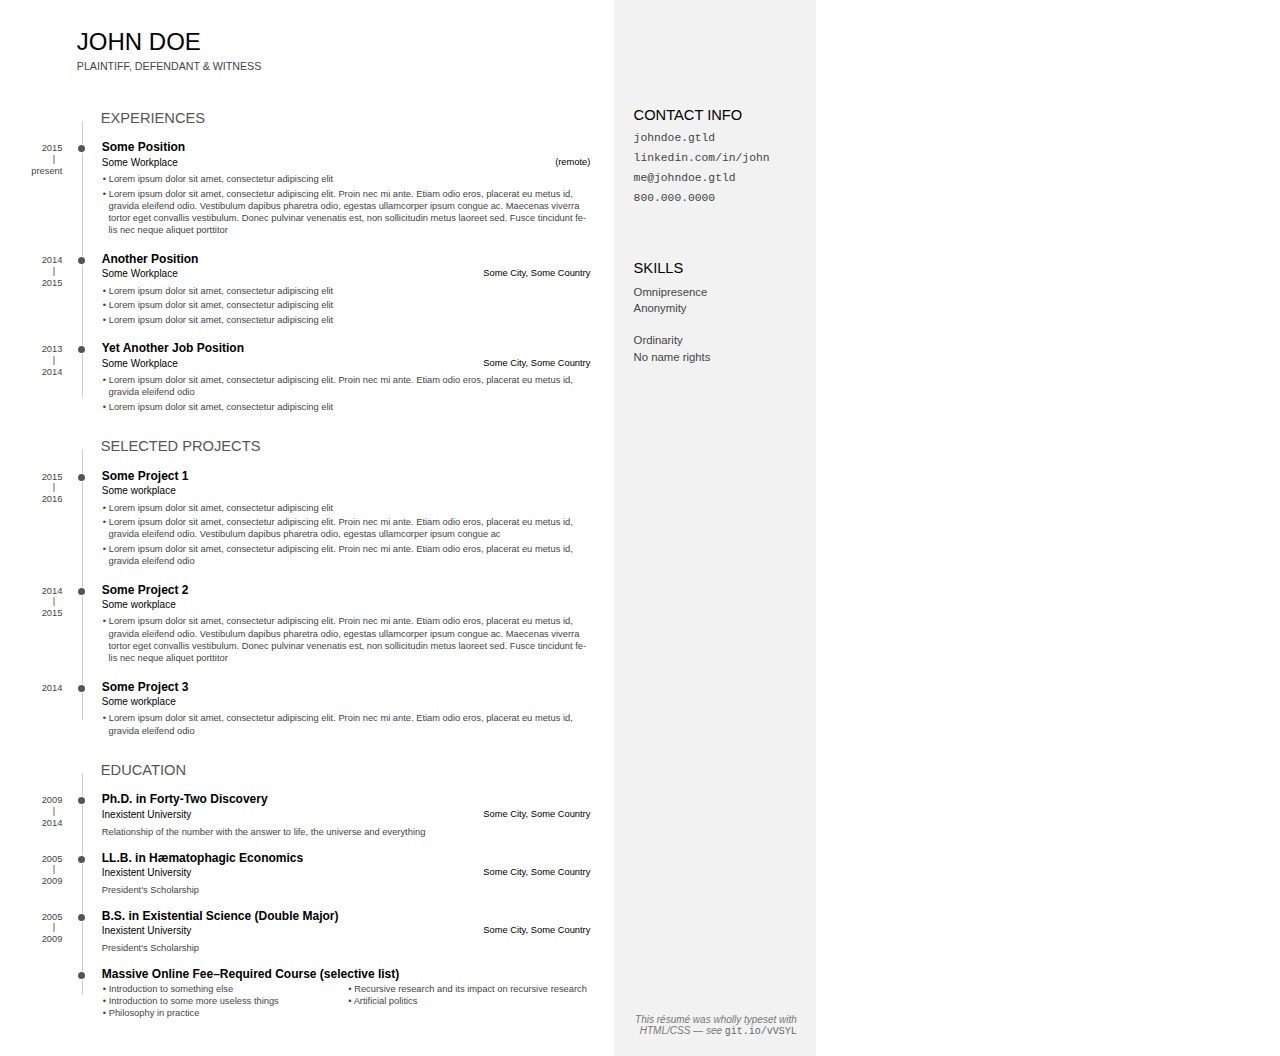
==== index.html @ df3fdb7f "dependency changes" ====
<!DOCTYPE html>
<html>
  <head>
    <meta charset="utf-8" />
    <link rel="stylesheet" type="text/css" href="dep/normalize.css/normalize.css" />
      <link rel="stylesheet" type="text/css" href="dep/Font-Awesome/css/font-awesome.css" />
<!--
      <link rel="stylesheet" href="https://cdnjs.cloudflare.com/ajax/libs/font-awesome/4.7.0/css/font-awesome.min.css">
      <link href="https://fonts.googleapis.com/css?family=Open+Sans:300,400,700|Source+Code+Pro" rel="stylesheet">
-->
    <link rel="stylesheet" type="text/css" href="style.css" />
  </head>
  <body lang="en">
    <section id="main">
      <header id="title">
        <h1>John Doe</h1>
        <span class="subtitle">Plaintiff, defendant &amp; witness</span>
      </header>
      <section class="main-block">
        <h2>
          <i class="fa fa-suitcase"></i> Experiences
        </h2>
        <section class="blocks">
          <div class="date">
            <span>2015</span><span>present</span>
          </div>
          <div class="decorator">
          </div>
          <div class="details">
            <header>
              <h3>Some Position</h3>
              <span class="place">Some Workplace</span>
              <span class="location">(remote)</span>
            </header>
            <div>
              <ul>
                <li>Lorem ipsum dolor sit amet, consectetur adipiscing elit</li>
                <li>Lorem ipsum dolor sit amet, consectetur adipiscing elit. Proin nec mi ante. Etiam odio eros, placerat eu metus id, gravida eleifend odio. Vestibulum dapibus pharetra odio, egestas ullamcorper ipsum congue ac. Maecenas viverra tortor eget convallis vestibulum. Donec pulvinar venenatis est, non sollicitudin metus laoreet sed. Fusce tincidunt felis nec neque aliquet porttitor</li>
              </ul>
              </div>
          </div>
        </section>
        <section class="blocks">
          <div class="date">
            <span>2014</span><span>2015</span>
          </div>
          <div class="decorator">
          </div>
          <div class="details">
            <header>
              <h3>Another Position</h3>
              <span class="place">Some Workplace</span>
              <span class="location">Some City, Some Country</span>
            </header>
            <div>
              <ul>
                <li>Lorem ipsum dolor sit amet, consectetur adipiscing elit</li>
                <li>Lorem ipsum dolor sit amet, consectetur adipiscing elit</li>
                <li>Lorem ipsum dolor sit amet, consectetur adipiscing elit</li>
              </ul>
            </div>
          </div>
        </section>
        <section class="blocks">
          <div class="date">
            <span>2013</span><span>2014</span>
          </div>
          <div class="decorator">
          </div>
          <div class="details">
            <header>
              <h3>Yet Another Job Position</h3>
              <span class="place">Some Workplace</span>
              <span class="location">Some City, Some Country</span>
            </header>
            <div>
              <ul>
                <li>Lorem ipsum dolor sit amet, consectetur adipiscing elit. Proin nec mi ante. Etiam odio eros, placerat eu metus id, gravida eleifend odio</li>
                <li>Lorem ipsum dolor sit amet, consectetur adipiscing elit</li>
              </ul>
              </div>
          </div>
        </section>
      </section>
      <section class="main-block">
        <h2>
          <i class="fa fa-folder-open"></i> Selected Projects
        </h2>
        <section class="blocks">
          <div class="date">
            <span>2015</span><span>2016</span>
          </div>
          <div class="decorator">
          </div>
          <div class="details">
            <header>
              <h3>Some Project 1</h3>
              <span class="place">Some workplace</span>
            </header>
            <div>
              <ul>
                <li>Lorem ipsum dolor sit amet, consectetur adipiscing elit</li>
                <li>Lorem ipsum dolor sit amet, consectetur adipiscing elit. Proin nec mi ante. Etiam odio eros, placerat eu metus id, gravida eleifend odio. Vestibulum dapibus pharetra odio, egestas ullamcorper ipsum congue ac</li>
                <li>Lorem ipsum dolor sit amet, consectetur adipiscing elit. Proin nec mi ante. Etiam odio eros, placerat eu metus id, gravida eleifend odio</li>
              </ul>
            </div>
          </div>
        </section>
        <section class="blocks">
          <div class="date">
            <span>2014</span><span>2015</span>
          </div>
          <div class="decorator">
          </div>
          <div class="details">
            <header>
              <h3>Some Project 2</h3>
              <span class="place">Some workplace</span>
            </header>
            <div>
              <ul>
                <li>Lorem ipsum dolor sit amet, consectetur adipiscing elit. Proin nec mi ante. Etiam odio eros, placerat eu metus id, gravida eleifend odio. Vestibulum dapibus pharetra odio, egestas ullamcorper ipsum congue ac. Maecenas viverra tortor eget convallis vestibulum. Donec pulvinar venenatis est, non sollicitudin metus laoreet sed. Fusce tincidunt felis nec neque aliquet porttitor</li>
              </ul>
            </div>
          </div>
        </section>
        <section class="blocks">
          <div class="date">
            <span>2014</span>
          </div>
          <div class="decorator">
          </div>
          <div class="details">
            <header>
              <h3>Some Project 3</h3>
              <span class="place">Some workplace</span>
            </header>
            <div>
              <ul>
                <li>Lorem ipsum dolor sit amet, consectetur adipiscing elit. Proin nec mi ante. Etiam odio eros, placerat eu metus id, gravida eleifend odio</li>
              </ul>
            </div>
          </div>
        </section>
      </section>
      <section class="main-block concise">
        <h2>
          <i class="fa fa-graduation-cap"></i> Education
        </h2>
        <section class="blocks">
          <div class="date">
            <span>2009</span><span>2014</span>
          </div>
          <div class="decorator">
          </div>
          <div class="details">
            <header>
              <h3>Ph.D. in Forty-Two Discovery</h3>
              <span class="place">Inexistent University</span>
              <span class="location">Some City, Some Country</span>
            </header>
            <div>Relationship of the number with the answer to life, the universe and everything</div>
          </div>
        </section>
        <section class="blocks">
          <div class="date">
            <span>2005</span><span>2009</span>
          </div>
          <div class="decorator">
          </div>
          <div class="details">
            <header>
              <h3>LL.B. in H&aelig;matophagic Economics</h3>
              <span class="place">Inexistent University</span>
              <span class="location">Some City, Some Country</span>
            </header>
            <div>President's Scholarship</div>
          </div>
        </section>
        <section class="blocks">
          <div class="date">
            <span>2005</span><span>2009</span>
          </div>
          <div class="decorator">
          </div>
          <div class="details">
            <header>
              <h3>B.S. in Existential Science (Double Major)</h3>
              <span class="place">Inexistent University</span>
              <span class="location">Some City, Some Country</span>
            </header>
            <div>President's Scholarship</div>
          </div>
        </section>
        <section class="blocks">
          <div class="date">
          </div>
          <div class="decorator">
          </div>
          <div class="details">
            <header>
              <h3>Massive Online Fee&ndash;Required Course (selective list)</h3>
            </header>
            <div class="concise">
              <ul>
                <li>Introduction to something else</li>
                <li>Introduction to some more useless things</li>
                <li>Philosophy in practice</li>
                <li>Recursive research and its impact on recursive research</li>
                <li>Artificial politics</li>
              </ul>
            </div>
          </div>
        </section>
      </section>
    </section>
    <aside id="sidebar">
      <div class="side-block" id="contact">
        <h1>
          Contact Info
        </h1>
        <ul>
          <li><i class="fa fa-globe"></i> johndoe.gtld</li>
          <li><i class="fa fa-linkedin"></i> linkedin.com/in/john</li>
          <li><i class="fa fa-envelope"></i> me@johndoe.gtld</li>
          <li><i class="fa fa-phone"></i> 800.000.0000</li>
        </ul>
      </div>
      <div class="side-block" id="skills">
        <h1>
          Skills
        </h1>
        <ul>
          <li>Omnipresence</li>
          <li>Anonymity</li>
        </ul>
        <ul>
          <li>Ordinarity</li>
          <li>No name rights</li>
        </ul>
      </div>
      <div class="side-block" id="disclaimer">
        This r&eacute;sum&eacute; was wholly typeset with HTML/CSS &mdash; see <code>git.io/vVSYL</code>
      </div>
    </aside>
  </body>
</html>
---- style.css ----
@page{
  size: letter portrait;
  margin: 0;
}

*{
  box-sizing: border-box;
}

:root{
  --page-width: 8.5in;
  --page-height: 11in;
  --main-width: 6.4in;
  --sidebar-width: calc(var(--page-width) - var(--main-width));
  --decorator-horizontal-margin: 0.2in;

  --sidebar-horizontal-padding: 0.2in;

  /* XXX: using px for very good precision control */
  --decorator-outer-offset-top: 10px;
  --decorator-outer-offset-left: -5.5px;
  --decorator-border-width: 1px;
  --decorator-outer-dim: 9px;
  --decorator-border: 1px solid #ccc;

  --row-blocks-padding-top: 5pt;
  --date-block-width: 0.6in;

  --main-blocks-title-icon-offset-left: -19pt;
}

body{
  width: var(--page-width);
  height: var(--page-height);
  margin: 0;
  font-family: "Open Sans", sans-serif;
  font-weight: 400;
  line-height: 1.3;
  color: #444;
  hyphens: auto;
}

h1, h2, h3{
  margin: 0;
  color: #000;
}

li{
  list-style-type: none;
}

#main{
  float: left;
  width: var(--main-width);
  padding: 0.25in 0.25in 0 0.25in;
  font-size: 7pt;
}

#sidebar{
  float: right;
  position: relative; /* for disclaimer */
  width: var(--sidebar-width);
  height: 100%;
  padding: 0.6in var(--sidebar-horizontal-padding);
  background-color: #f2f2f2;
  font-size: 8.5pt;
}

/* main */

/** big title **/
#title, h1, h2{
  text-transform: uppercase;
}

#title{
  position: relative;
  left: 0.55in;
  margin-bottom: 0.3in;
  line-height: 1.2;
}

#title h1{
  font-weight: 300;
  font-size: 18pt;
  line-height: 1.5;
}

#title h1 strong{
  margin: auto 2pt auto 4pt;
  font-weight: 700;
}

.subtitle{
  font-size: 8pt;
}

/*** categorial blocks ***/

.main-block{
  margin-top: 0.1in;
}

#main h2{
  position: relative;
  top: var(--row-blocks-padding-top);
  /* XXX: 0.5px for aligning fx printing */
  left: calc((var(--date-block-width) + var(--decorator-horizontal-margin)));
  font-weight: 400;
  font-size: 11pt;
  color: #555;
}

#main h2 > i{
  /* use absolute position to prevent icon's width from misaligning title */
  /* assigning a fixed width here is no better due to needing to align decorator
     line too */
  position: absolute;
  left: var(--main-blocks-title-icon-offset-left);
  z-index: 1; /* over decorator line */
  color: #444;
}

#main h2::after{ /* extends the decorator line */
  height: calc(var(--row-blocks-padding-top) * 2);
  position: relative;
  top: calc(-1 * var(--row-blocks-padding-top));
  /* XXX: 0.5px for aligning fx printing */
  left: calc(-1 * var(--decorator-horizontal-margin));
  display: block;
  border-left: var(--decorator-border);
  z-index: 0;
  line-height: 0;
  font-size: 0;
  content: ' ';
}

/**** minor tweaks on the icon fonts ****/
#main h2 > .fa-graduation-cap{
  left: calc(var(--main-blocks-title-icon-offset-left) - 2pt);
  top: 2pt;
}

#main h2 > .fa-suitcase{
  top: 1pt;
}

#main h2 > .fa-folder-open{
  top: 1.5pt;
}

/**** individual row blocks (date - decorator - details) ****/

.blocks{
  display: flex;
  flex-flow: row nowrap;
}

.blocks > div{
  padding-top: var(--row-blocks-padding-top);
}

.date{
  flex: 0 0 var(--date-block-width);
  padding-top: calc(var(--row-blocks-padding-top) + 2.5pt) !important;
  padding-right: var(--decorator-horizontal-margin);
  font-size: 7pt;
  text-align: right;
  line-height: 1;
}

.date span{
  display: block;
}

.date span:nth-child(2)::before{
  position: relative;
  top: 1pt;
  right: 5.5pt;
  display: block;
  height: 10pt;
  content: '|';
}

.decorator{
  flex: 0 0 0;
  position: relative;
  width: 2pt;
  min-height: 100%;
  border-left: var(--decorator-border);
}

/*
 * XXX: Use two filled circles to achieve the circle-with-white-border effect.
 * The normal technique of only using one pseudo element and
 * border: 1px solid white; style makes firefox erroneously either:
 * 1) overflows the grayshade background (if no background-clip is set), or
 * 2) shows decorator line which should've been masked by the white border
 *
 */

.decorator::before{
  position: absolute;
  top: var(--decorator-outer-offset-top);
  left: var(--decorator-outer-offset-left);
  content: ' ';
  display: block;
  width: var(--decorator-outer-dim);
  height: var(--decorator-outer-dim);
  border-radius: calc(var(--decorator-outer-dim) / 2);
  background-color: #fff;
}

.decorator::after{
  position: absolute;
  top: calc(var(--decorator-outer-offset-top) + var(--decorator-border-width));
  left: calc(var(--decorator-outer-offset-left) + var(--decorator-border-width));
  content: ' ';
  display: block;
  width: calc(var(--decorator-outer-dim) - (var(--decorator-border-width) * 2));
  height: calc(var(--decorator-outer-dim) - (var(--decorator-border-width) * 2));
  border-radius: calc((var(--decorator-outer-dim) - (var(--decorator-border-width) * 2)) / 2);
  background-color: #555;
}

.blocks:last-child .decorator{ /* slightly shortens it */
  margin-bottom: 0.25in;
}

/***** fine-tunes on the details block where the real juice is *****/

.details{
  flex: 1 0 0;
  padding-left: var(--decorator-horizontal-margin);
  padding-top: calc(var(--row-blocks-padding-top) - 0.5pt) !important; /* not sure why but this is needed for better alignment */
}

.details header{
  color: #000;
}

.details h3{
  font-size: 9pt;
}

.main-block:not(.concise) .details div{
  margin: 0.18in 0 0.1in 0; 
}

.main-block:not(.concise) .blocks:last-child .details div{
  margin-bottom: 0;
}

.main-block.concise .details div:not(.concise){
  /* use padding to work around the fact that margin doesn't affect floated
     neighboring elements */
  padding: 0.05in 0 0.07in 0;
}

.details .place{
  float: left;
  font-size: 7.5pt;
}

.details .location{
  float: right;
}

.details div{
  clear: both;
}

.details .location::before{
  display: inline-block;
  position: relative;
  right: 3pt;
  top: 0.25pt;
  font-family: FontAwesome;
  font-weight: normal;
  font-style: normal;
  text-decoration: inherit;
  content: "\f041";
}

/***** fine-tunes on the lists... *****/

#main ul{
  padding-left: 0.07in;
  margin: 0.08in 0;
}

#main li{
  margin: 0 0 0.025in 0;
}

/****** customize list symbol style ******/
#main li::before{
  position: relative;
  margin-left: -4.25pt;
  content: '• ';
}

.details .concise ul{
  margin: 0 !important;
  -webkit-columns: 2;
  -moz-columns: 2;
  columns: 2;
}

.details .concise li{
  margin: 0 !important;
}

.details .concise li{
  margin-left: 0 !important;
}



/* sidebar */

#sidebar h1{
  font-weight: 400;
  font-size: 11pt;
}

.side-block{
  margin-top: 0.5in; 
}

#contact ul{
  margin-top: 0.05in;
  padding-left: 0;
  font-family: 'Source Code Pro', monospace;
  font-weight: 400;
  line-height: 1.75;
}

#contact li > i{
  width: 9pt; /* for text alignment */
  text-align: right;
}

#skills{
  line-height: 1.5;
}

#skills ul{
  margin: 0.05in 0 0.15in;
  padding: 0;
}

#disclaimer{
  position: absolute;
  bottom: var(--sidebar-horizontal-padding);
  right: var(--sidebar-horizontal-padding);
  font-size: 7.5pt;
  font-style: italic;
  line-height: 1.1;
  text-align: right;
  color: #777;
}

#disclaimer code{
  color: #666;
  font-family: 'Source Code Pro', monospace;
  font-weight: 400;
  font-style: normal;
}
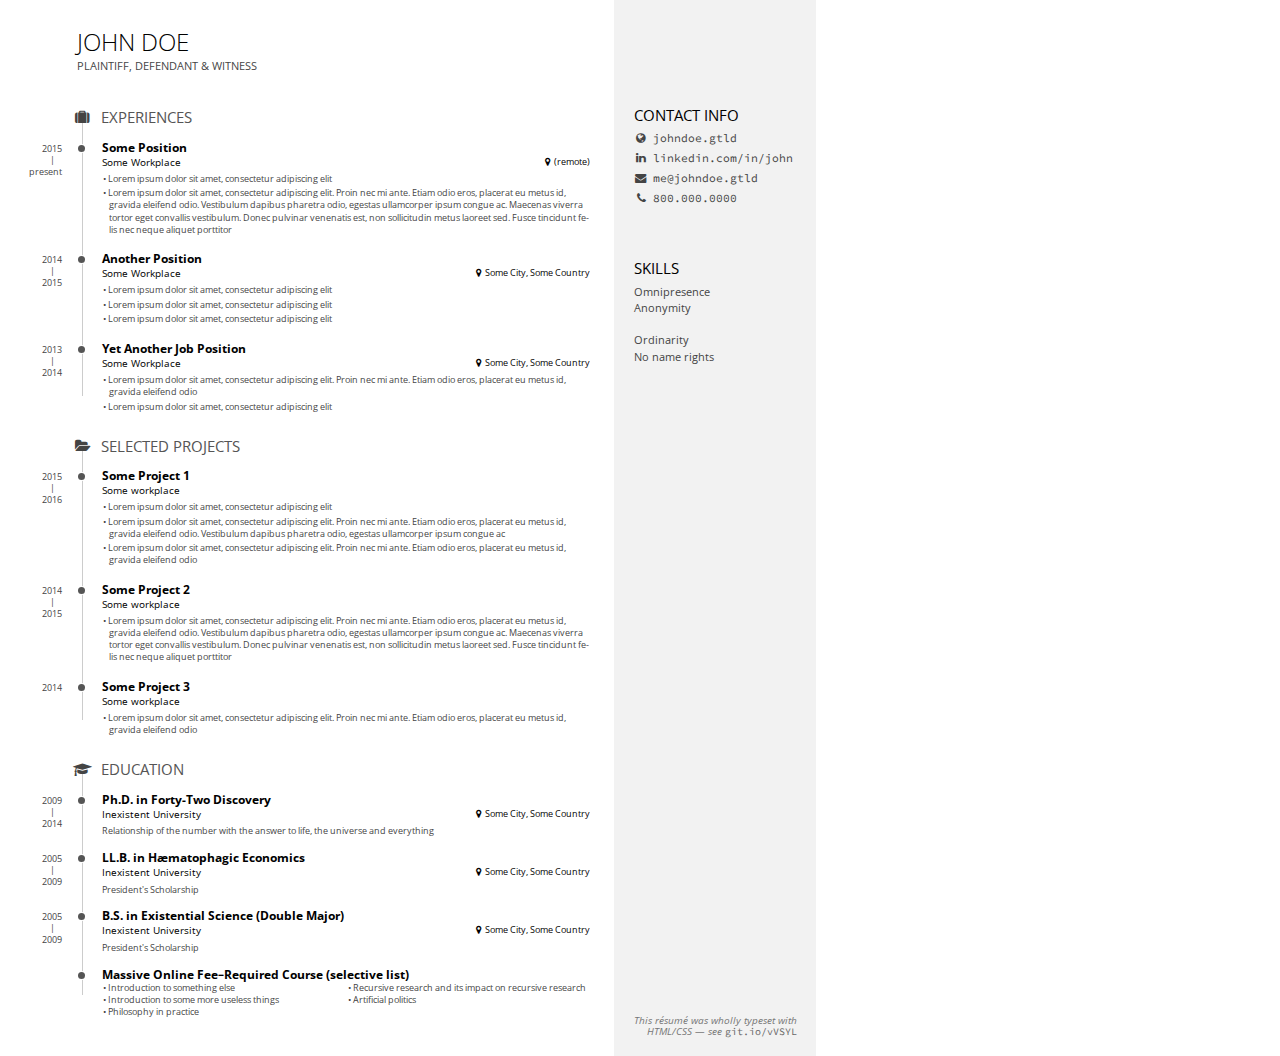
==== commit 6df3d65a: "fix attempt 1" ====
--- a/index.html
+++ b/index.html
@@ -4,10 +4,8 @@
     <meta charset="utf-8" />
     <link rel="stylesheet" type="text/css" href="dep/normalize.css/normalize.css" />
       <link rel="stylesheet" type="text/css" href="dep/Font-Awesome/css/font-awesome.css" />
-<!--
       <link rel="stylesheet" href="https://cdnjs.cloudflare.com/ajax/libs/font-awesome/4.7.0/css/font-awesome.min.css">
       <link href="https://fonts.googleapis.com/css?family=Open+Sans:300,400,700|Source+Code+Pro" rel="stylesheet">
--->
     <link rel="stylesheet" type="text/css" href="style.css" />
   </head>
   <body lang="en">
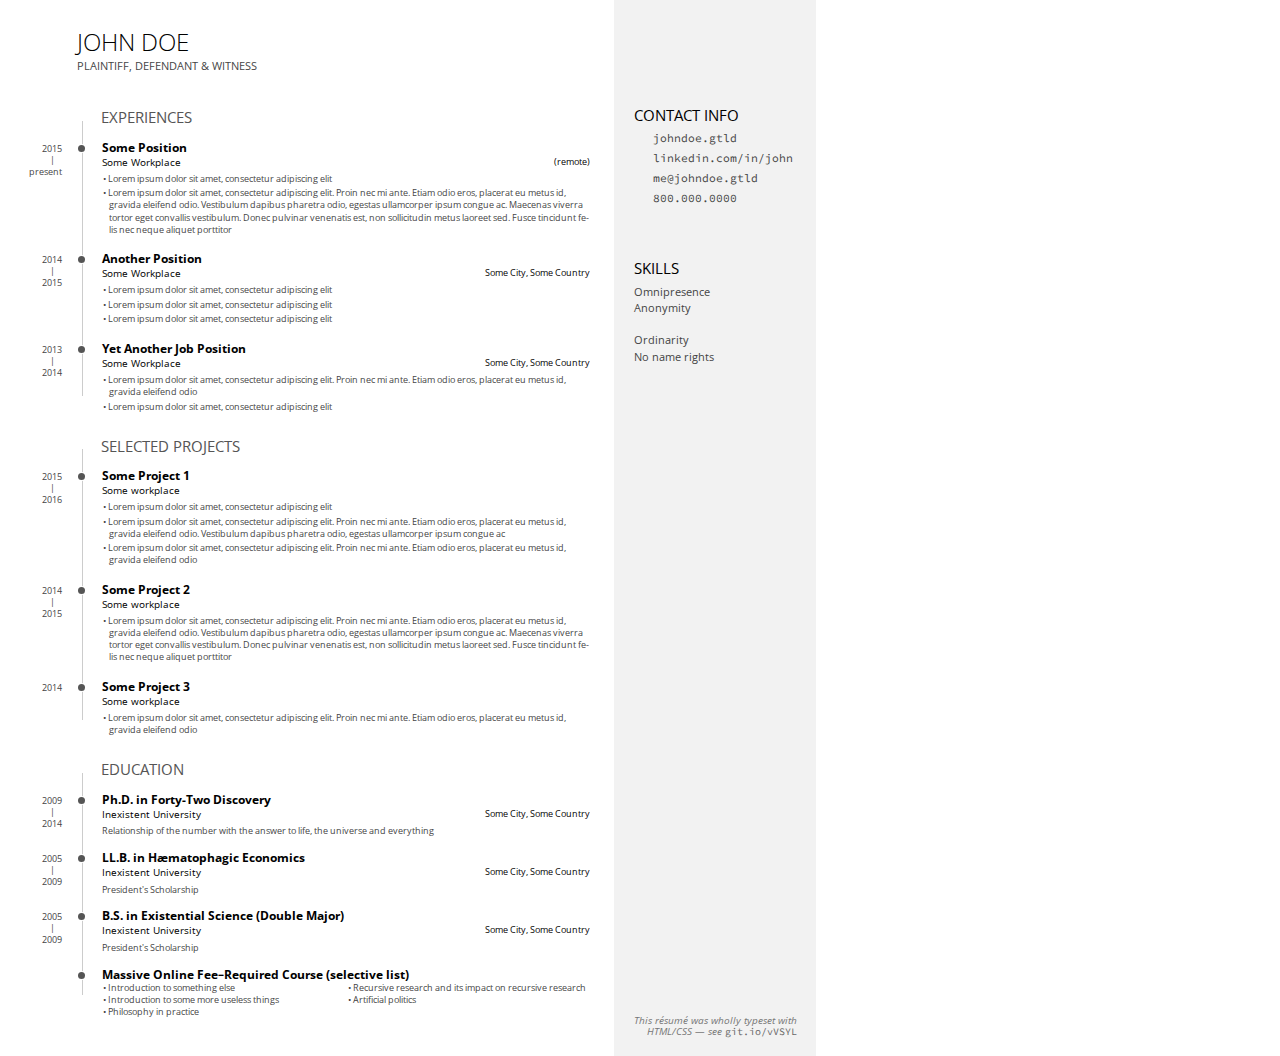
==== commit 6bc8f3d7: "fix attempt 2" ====
--- a/index.html
+++ b/index.html
@@ -3,8 +3,8 @@
   <head>
     <meta charset="utf-8" />
     <link rel="stylesheet" type="text/css" href="dep/normalize.css/normalize.css" />
-      <link rel="stylesheet" type="text/css" href="dep/Font-Awesome/css/font-awesome.css" />
-      <link rel="stylesheet" href="https://cdnjs.cloudflare.com/ajax/libs/font-awesome/4.7.0/css/font-awesome.min.css">
+      <link rel="stylesheet" type="text/css" href="dep/normalize.css/normalize.css" />
+    <link rel="stylesheet" type="text/css" href="dep/Font-Awesome/css/font-awesome.css" />
       <link href="https://fonts.googleapis.com/css?family=Open+Sans:300,400,700|Source+Code+Pro" rel="stylesheet">
     <link rel="stylesheet" type="text/css" href="style.css" />
   </head>
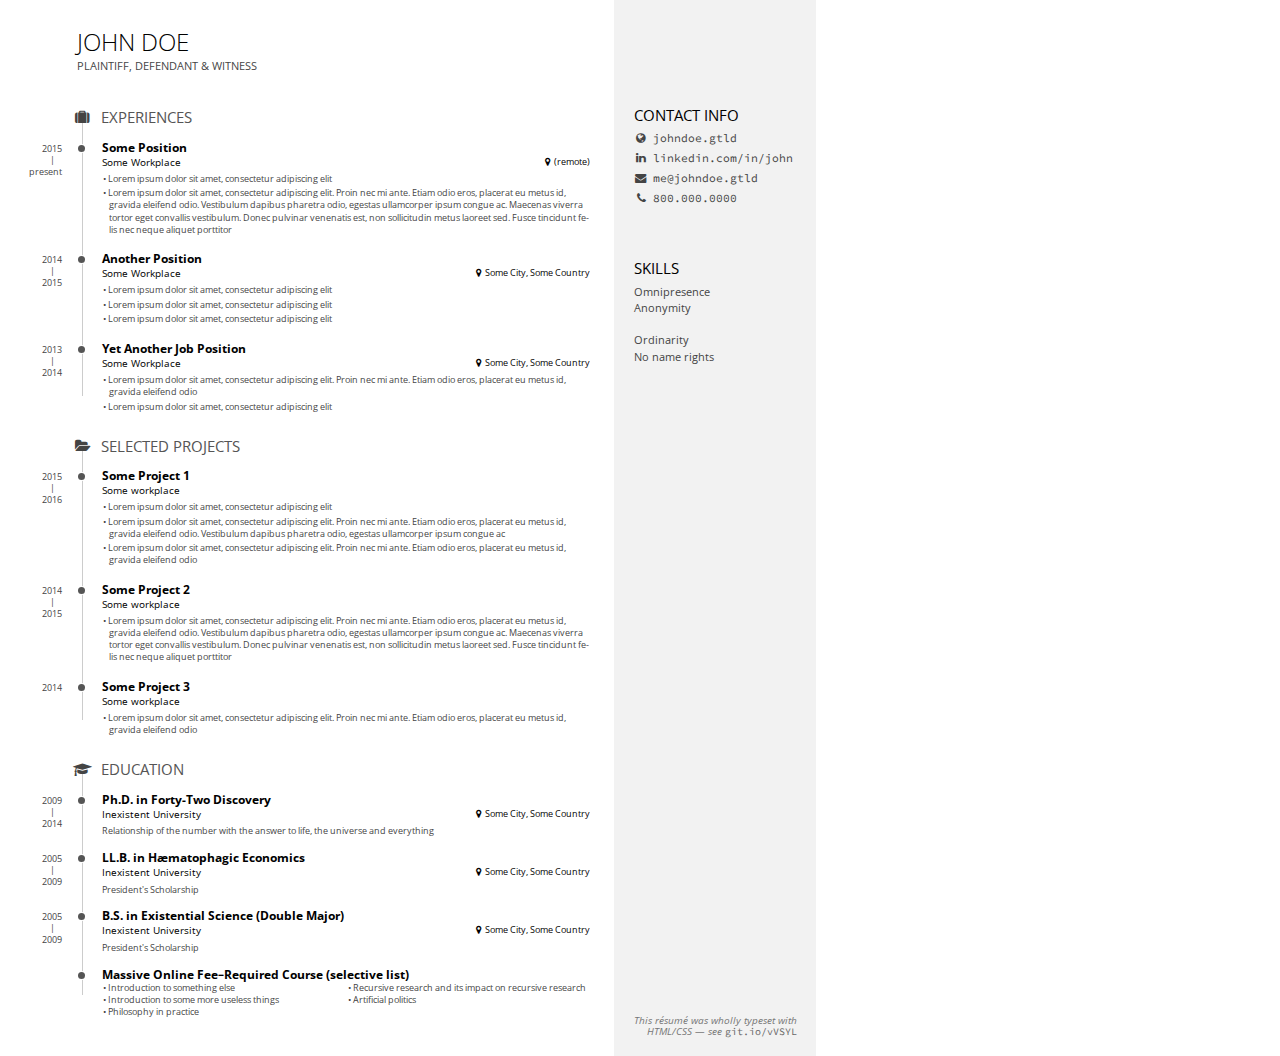
==== commit 96c87f9d: "fix attempt 3" ====
--- a/index.html
+++ b/index.html
@@ -3,8 +3,7 @@
   <head>
     <meta charset="utf-8" />
     <link rel="stylesheet" type="text/css" href="dep/normalize.css/normalize.css" />
-      <link rel="stylesheet" type="text/css" href="dep/normalize.css/normalize.css" />
-    <link rel="stylesheet" type="text/css" href="dep/Font-Awesome/css/font-awesome.css" />
+    <link rel="stylesheet" href="https://cdnjs.cloudflare.com/ajax/libs/font-awesome/4.7.0/css/font-awesome.min.css">
       <link href="https://fonts.googleapis.com/css?family=Open+Sans:300,400,700|Source+Code+Pro" rel="stylesheet">
     <link rel="stylesheet" type="text/css" href="style.css" />
   </head>
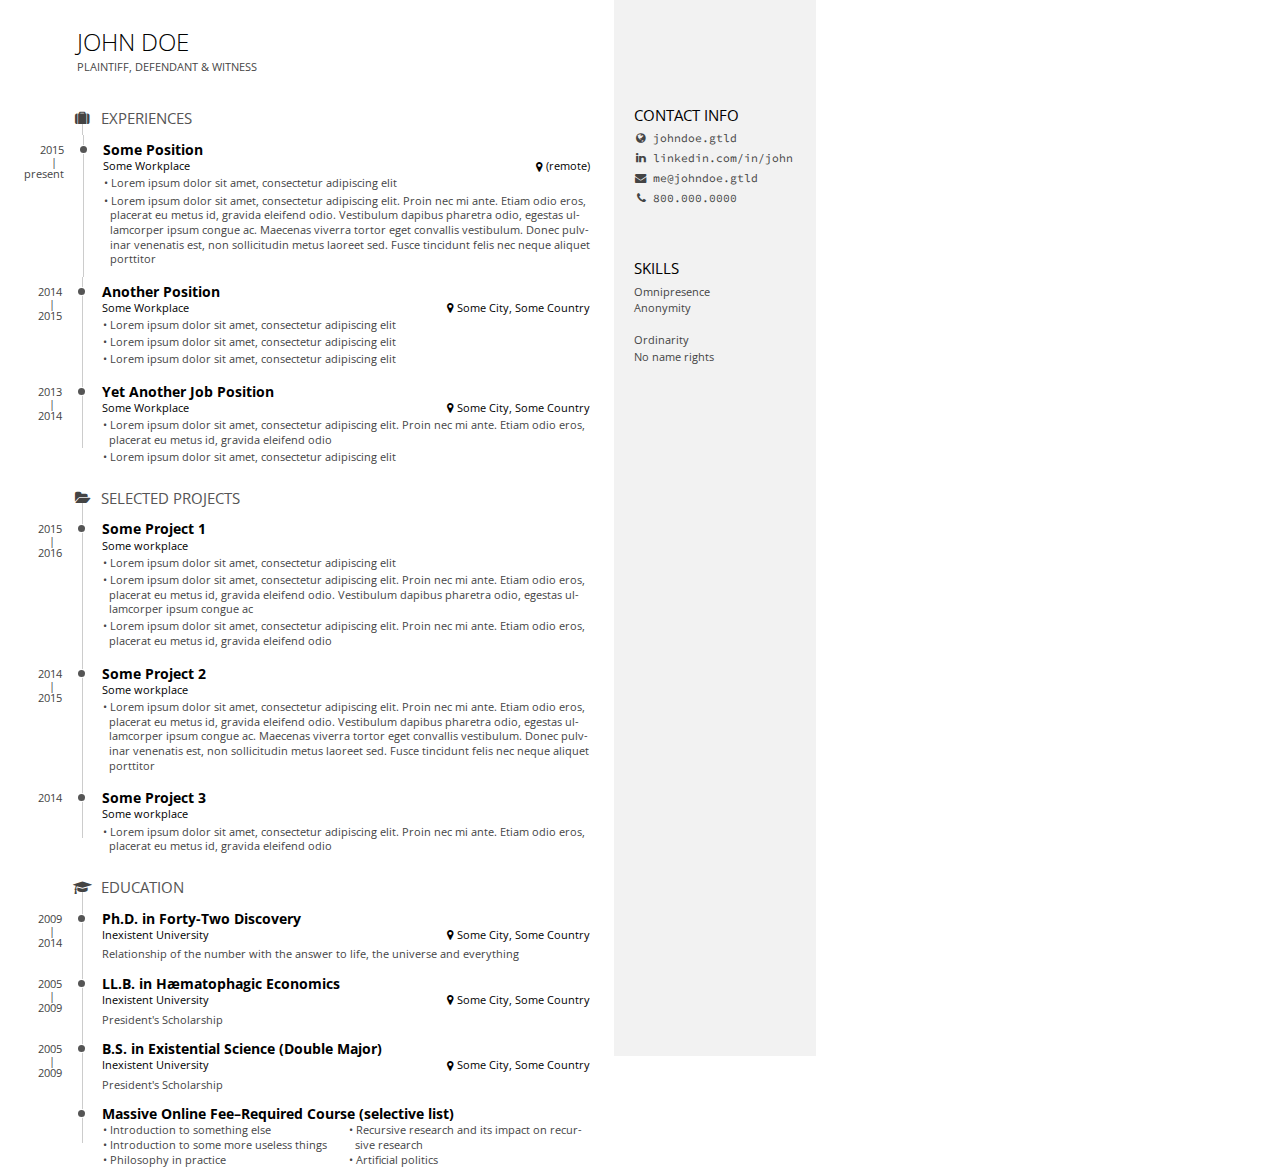
==== commit 46a8eb2c: "font sizes changed" ====
--- a/index.html
+++ b/index.html
@@ -236,9 +236,11 @@
           <li>No name rights</li>
         </ul>
       </div>
+<!--
       <div class="side-block" id="disclaimer">
         This r&eacute;sum&eacute; was wholly typeset with HTML/CSS &mdash; see <code>git.io/vVSYL</code>
       </div>
+-->
     </aside>
   </body>
 </html>
--- a/style.css
+++ b/style.css
@@ -53,7 +53,7 @@
   float: left;
   width: var(--main-width);
   padding: 0.25in 0.25in 0 0.25in;
-  font-size: 7pt;
+  font-size: 8.5pt;
 }
 
 #sidebar{
@@ -164,7 +164,7 @@
   flex: 0 0 var(--date-block-width);
   padding-top: calc(var(--row-blocks-padding-top) + 2.5pt) !important;
   padding-right: var(--decorator-horizontal-margin);
-  font-size: 7pt;
+  font-size: 8pt;
   text-align: right;
   line-height: 1;
 }
@@ -240,7 +240,7 @@
 }
 
 .details h3{
-  font-size: 9pt;
+  font-size: 10.5pt;
 }
 
 .main-block:not(.concise) .details div{
@@ -259,7 +259,7 @@
 
 .details .place{
   float: left;
-  font-size: 7.5pt;
+  font-size: 8.5pt;
 }
 
 .details .location{
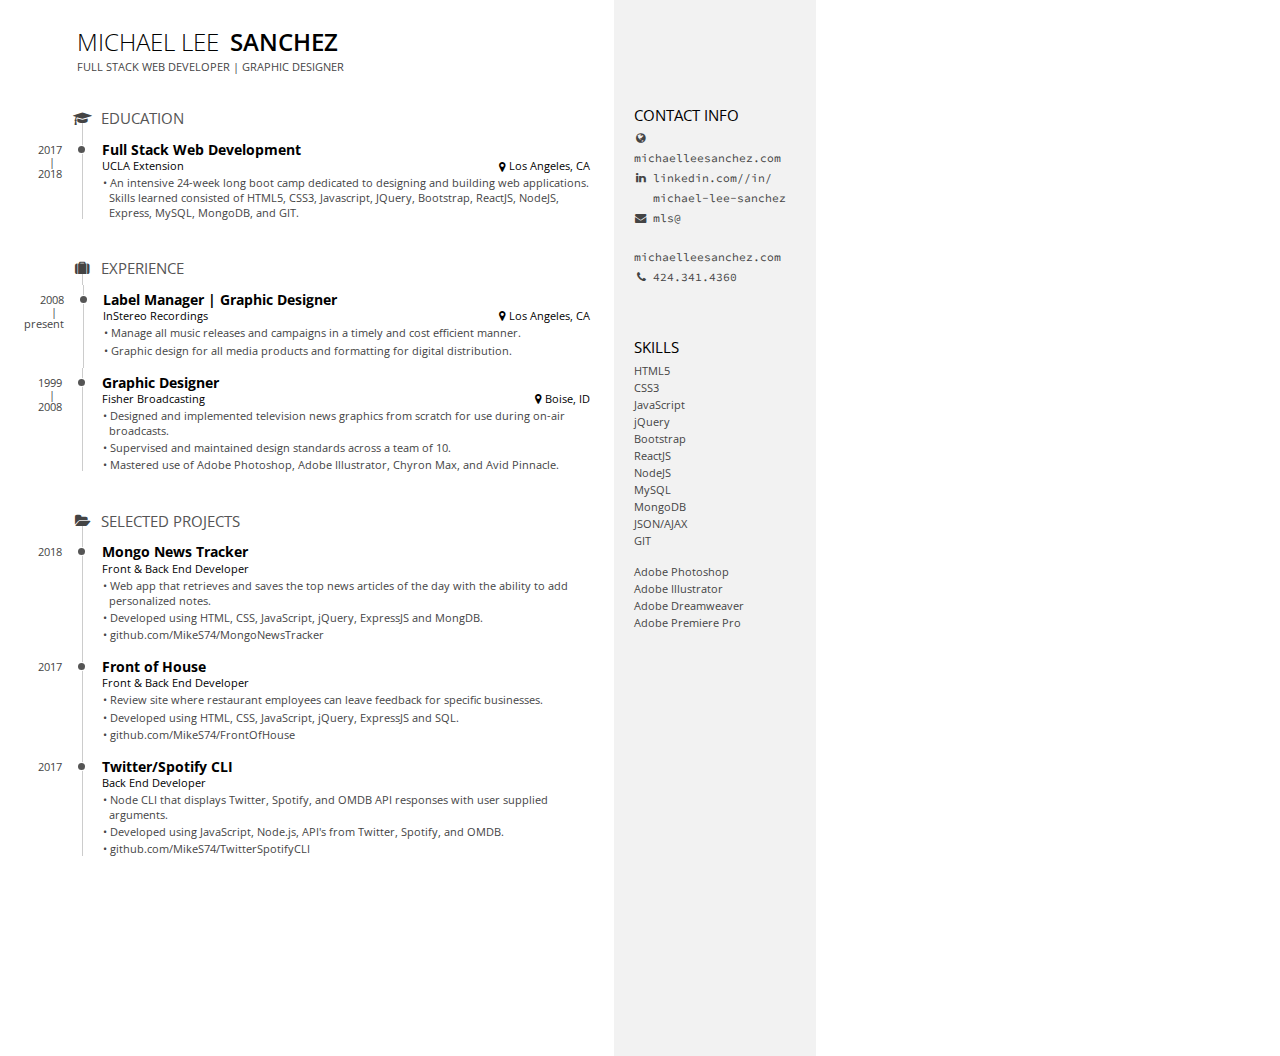
==== commit 78b24ada: "mls info added" ====
--- a/index.html
+++ b/index.html
@@ -1,246 +1,202 @@
 <!DOCTYPE html>
 <html>
-  <head>
+
+<head>
     <meta charset="utf-8" />
     <link rel="stylesheet" type="text/css" href="dep/normalize.css/normalize.css" />
     <link rel="stylesheet" href="https://cdnjs.cloudflare.com/ajax/libs/font-awesome/4.7.0/css/font-awesome.min.css">
-      <link href="https://fonts.googleapis.com/css?family=Open+Sans:300,400,700|Source+Code+Pro" rel="stylesheet">
+    <link href="https://fonts.googleapis.com/css?family=Open+Sans:300,400,600,700|Source+Code+Pro" rel="stylesheet">
     <link rel="stylesheet" type="text/css" href="style.css" />
-  </head>
-  <body lang="en">
+</head>
+
+<body lang="en">
+
     <section id="main">
-      <header id="title">
-        <h1>John Doe</h1>
-        <span class="subtitle">Plaintiff, defendant &amp; witness</span>
-      </header>
-      <section class="main-block">
-        <h2>
-          <i class="fa fa-suitcase"></i> Experiences
-        </h2>
-        <section class="blocks">
-          <div class="date">
-            <span>2015</span><span>present</span>
-          </div>
-          <div class="decorator">
-          </div>
-          <div class="details">
-            <header>
-              <h3>Some Position</h3>
-              <span class="place">Some Workplace</span>
-              <span class="location">(remote)</span>
-            </header>
-            <div>
-              <ul>
-                <li>Lorem ipsum dolor sit amet, consectetur adipiscing elit</li>
-                <li>Lorem ipsum dolor sit amet, consectetur adipiscing elit. Proin nec mi ante. Etiam odio eros, placerat eu metus id, gravida eleifend odio. Vestibulum dapibus pharetra odio, egestas ullamcorper ipsum congue ac. Maecenas viverra tortor eget convallis vestibulum. Donec pulvinar venenatis est, non sollicitudin metus laoreet sed. Fusce tincidunt felis nec neque aliquet porttitor</li>
-              </ul>
-              </div>
-          </div>
+        <header id="title">
+            <h1>MICHAEL LEE <strong>SANCHEZ</strong></h1>
+            <span class="subtitle">FULL STACK WEB DEVELOPER | GRAPHIC DESIGNER</span>
+        </header>
+        <section class="main-block">
+            <h2>
+                <i class="fa fa-graduation-cap"></i> Education
+            </h2>
+            <section class="blocks">
+                <div class="date">
+                    <span>2017</span><span>2018</span>
+                </div>
+                <div class="decorator">
+                </div>
+                <div class="details">
+                    <header>
+                        <h3>Full Stack Web Development</h3>
+                        <span class="place">UCLA Extension</span>
+                        <span class="location">Los Angeles, CA</span>
+                    </header>
+                    <div>
+                        <ul>
+                            <li>An intensive 24-week long boot camp dedicated to designing and building web applications. Skills learned consisted of HTML5, CSS3, Javascript, JQuery, Bootstrap, ReactJS, NodeJS, Express, MySQL, MongoDB, and GIT.<br><br></li>
+                        </ul>
+                    </div>
+                </div>
+            </section>
         </section>
-        <section class="blocks">
-          <div class="date">
-            <span>2014</span><span>2015</span>
-          </div>
-          <div class="decorator">
-          </div>
-          <div class="details">
-            <header>
-              <h3>Another Position</h3>
-              <span class="place">Some Workplace</span>
-              <span class="location">Some City, Some Country</span>
-            </header>
-            <div>
-              <ul>
-                <li>Lorem ipsum dolor sit amet, consectetur adipiscing elit</li>
-                <li>Lorem ipsum dolor sit amet, consectetur adipiscing elit</li>
-                <li>Lorem ipsum dolor sit amet, consectetur adipiscing elit</li>
-              </ul>
-            </div>
-          </div>
+        <section class="main-block">
+            <h2>
+                <i class="fa fa-suitcase"></i> Experience
+            </h2>
+            <section class="blocks">
+                <div class="date">
+                    <span>2008</span><span>present</span>
+                </div>
+                <div class="decorator">
+                </div>
+                <div class="details">
+                    <header>
+                        <h3>Label Manager | Graphic Designer</h3>
+                        <span class="place">InStereo Recordings</span>
+                        <span class="location">Los Angeles, CA</span>
+                    </header>
+                    <div>
+                        <ul>
+                            <li>Manage all music releases and campaigns in a timely and cost efficient manner.</li>
+                            <li>Graphic design for all media products and formatting for digital distribution.</li>
+                        </ul>
+                    </div>
+                </div>
+            </section>
+            <section class="blocks">
+                <div class="date">
+                    <span>1999</span><span>2008</span>
+                </div>
+                <div class="decorator">
+                </div>
+                <div class="details">
+                    <header>
+                        <h3>Graphic Designer</h3>
+                        <span class="place">Fisher Broadcasting</span>
+                        <span class="location">Boise, ID</span>
+                    </header>
+                    <div>
+                        <ul>
+                            <li>Designed and implemented television news graphics from scratch for use during on-air broadcasts.</li>
+                            <li>Supervised and maintained design standards across a team of 10.</li>
+                            <li>Mastered use of Adobe Photoshop, Adobe Illustrator, Chyron Max, and Avid Pinnacle.<br><br></li>
+                        </ul>
+                    </div>
+                </div>
+            </section>
         </section>
-        <section class="blocks">
-          <div class="date">
-            <span>2013</span><span>2014</span>
-          </div>
-          <div class="decorator">
-          </div>
-          <div class="details">
-            <header>
-              <h3>Yet Another Job Position</h3>
-              <span class="place">Some Workplace</span>
-              <span class="location">Some City, Some Country</span>
-            </header>
-            <div>
-              <ul>
-                <li>Lorem ipsum dolor sit amet, consectetur adipiscing elit. Proin nec mi ante. Etiam odio eros, placerat eu metus id, gravida eleifend odio</li>
-                <li>Lorem ipsum dolor sit amet, consectetur adipiscing elit</li>
-              </ul>
-              </div>
-          </div>
+        <section class="main-block">
+            <h2>
+                <i class="fa fa-folder-open"></i> Selected Projects
+            </h2>
+            <section class="blocks">
+                <div class="date">
+                    <span>2018</span>
+                </div>
+                <div class="decorator">
+                </div>
+                <div class="details">
+                    <header>
+                        <h3>Mongo News Tracker</h3>
+                        <span class="place">Front &amp; Back End Developer</span>
+                    </header>
+                    <div>
+                        <ul>
+                            <li>Web app that retrieves and saves the top news articles of the day with the ability to add personalized notes.</li>
+                            <li>Developed using HTML, CSS, JavaScript, jQuery, ExpressJS and MongDB.</li>
+                            <li>github.com/MikeS74/MongoNewsTracker</li>
+                        </ul>
+                    </div>
+                </div>
+            </section>
+            <section class="blocks">
+                <div class="date">
+                    <span>2017</span>
+                </div>
+                <div class="decorator">
+                </div>
+                <div class="details">
+                    <header>
+                        <h3>Front of House</h3>
+                        <span class="place">Front &amp; Back End Developer</span>
+                    </header>
+                    <div>
+                        <ul>
+                            <li>Review site where restaurant employees can leave feedback for specific businesses.</li>
+                            <li>Developed using HTML, CSS, JavaScript, jQuery, ExpressJS and SQL.</li>
+                            <li>github.com/MikeS74/FrontOfHouse</li>
+                        </ul>
+                    </div>
+                </div>
+            </section>
+            <section class="blocks">
+                <div class="date">
+                    <span>2017</span>
+                </div>
+                <div class="decorator">
+                </div>
+                <div class="details">
+                    <header>
+                        <h3>Twitter/Spotify CLI</h3>
+                        <span class="place">Back End Developer</span>
+                    </header>
+                    <div>
+                        <ul>
+                            <li>Node CLI that displays Twitter, Spotify, and OMDB API responses with user supplied arguments.</li>
+                            <li>Developed using JavaScript, Node.js, API's from Twitter, Spotify, and OMDB.</li>
+                            <li>github.com/MikeS74/TwitterSpotifyCLI<br><br></li>
+                        </ul>
+                    </div>
+                </div>
+            </section>
         </section>
-      </section>
-      <section class="main-block">
-        <h2>
-          <i class="fa fa-folder-open"></i> Selected Projects
-        </h2>
-        <section class="blocks">
-          <div class="date">
-            <span>2015</span><span>2016</span>
-          </div>
-          <div class="decorator">
-          </div>
-          <div class="details">
-            <header>
-              <h3>Some Project 1</h3>
-              <span class="place">Some workplace</span>
-            </header>
-            <div>
-              <ul>
-                <li>Lorem ipsum dolor sit amet, consectetur adipiscing elit</li>
-                <li>Lorem ipsum dolor sit amet, consectetur adipiscing elit. Proin nec mi ante. Etiam odio eros, placerat eu metus id, gravida eleifend odio. Vestibulum dapibus pharetra odio, egestas ullamcorper ipsum congue ac</li>
-                <li>Lorem ipsum dolor sit amet, consectetur adipiscing elit. Proin nec mi ante. Etiam odio eros, placerat eu metus id, gravida eleifend odio</li>
-              </ul>
-            </div>
-          </div>
-        </section>
-        <section class="blocks">
-          <div class="date">
-            <span>2014</span><span>2015</span>
-          </div>
-          <div class="decorator">
-          </div>
-          <div class="details">
-            <header>
-              <h3>Some Project 2</h3>
-              <span class="place">Some workplace</span>
-            </header>
-            <div>
-              <ul>
-                <li>Lorem ipsum dolor sit amet, consectetur adipiscing elit. Proin nec mi ante. Etiam odio eros, placerat eu metus id, gravida eleifend odio. Vestibulum dapibus pharetra odio, egestas ullamcorper ipsum congue ac. Maecenas viverra tortor eget convallis vestibulum. Donec pulvinar venenatis est, non sollicitudin metus laoreet sed. Fusce tincidunt felis nec neque aliquet porttitor</li>
-              </ul>
-            </div>
-          </div>
-        </section>
-        <section class="blocks">
-          <div class="date">
-            <span>2014</span>
-          </div>
-          <div class="decorator">
-          </div>
-          <div class="details">
-            <header>
-              <h3>Some Project 3</h3>
-              <span class="place">Some workplace</span>
-            </header>
-            <div>
-              <ul>
-                <li>Lorem ipsum dolor sit amet, consectetur adipiscing elit. Proin nec mi ante. Etiam odio eros, placerat eu metus id, gravida eleifend odio</li>
-              </ul>
-            </div>
-          </div>
-        </section>
-      </section>
-      <section class="main-block concise">
-        <h2>
-          <i class="fa fa-graduation-cap"></i> Education
-        </h2>
-        <section class="blocks">
-          <div class="date">
-            <span>2009</span><span>2014</span>
-          </div>
-          <div class="decorator">
-          </div>
-          <div class="details">
-            <header>
-              <h3>Ph.D. in Forty-Two Discovery</h3>
-              <span class="place">Inexistent University</span>
-              <span class="location">Some City, Some Country</span>
-            </header>
-            <div>Relationship of the number with the answer to life, the universe and everything</div>
-          </div>
-        </section>
-        <section class="blocks">
-          <div class="date">
-            <span>2005</span><span>2009</span>
-          </div>
-          <div class="decorator">
-          </div>
-          <div class="details">
-            <header>
-              <h3>LL.B. in H&aelig;matophagic Economics</h3>
-              <span class="place">Inexistent University</span>
-              <span class="location">Some City, Some Country</span>
-            </header>
-            <div>President's Scholarship</div>
-          </div>
-        </section>
-        <section class="blocks">
-          <div class="date">
-            <span>2005</span><span>2009</span>
-          </div>
-          <div class="decorator">
-          </div>
-          <div class="details">
-            <header>
-              <h3>B.S. in Existential Science (Double Major)</h3>
-              <span class="place">Inexistent University</span>
-              <span class="location">Some City, Some Country</span>
-            </header>
-            <div>President's Scholarship</div>
-          </div>
-        </section>
-        <section class="blocks">
-          <div class="date">
-          </div>
-          <div class="decorator">
-          </div>
-          <div class="details">
-            <header>
-              <h3>Massive Online Fee&ndash;Required Course (selective list)</h3>
-            </header>
-            <div class="concise">
-              <ul>
-                <li>Introduction to something else</li>
-                <li>Introduction to some more useless things</li>
-                <li>Philosophy in practice</li>
-                <li>Recursive research and its impact on recursive research</li>
-                <li>Artificial politics</li>
-              </ul>
-            </div>
-          </div>
-        </section>
-      </section>
     </section>
+
     <aside id="sidebar">
-      <div class="side-block" id="contact">
-        <h1>
-          Contact Info
-        </h1>
-        <ul>
-          <li><i class="fa fa-globe"></i> johndoe.gtld</li>
-          <li><i class="fa fa-linkedin"></i> linkedin.com/in/john</li>
-          <li><i class="fa fa-envelope"></i> me@johndoe.gtld</li>
-          <li><i class="fa fa-phone"></i> 800.000.0000</li>
-        </ul>
-      </div>
-      <div class="side-block" id="skills">
-        <h1>
-          Skills
-        </h1>
-        <ul>
-          <li>Omnipresence</li>
-          <li>Anonymity</li>
-        </ul>
-        <ul>
-          <li>Ordinarity</li>
-          <li>No name rights</li>
-        </ul>
-      </div>
-<!--
+        <div class="side-block" id="contact">
+            <h1>
+                Contact Info
+            </h1>
+            <ul>
+                <li><i class="fa fa-globe"></i> michaelleesanchez.com</li>
+                <li><i class="fa fa-linkedin"></i> linkedin.com//in/</li>
+                <li><i class="fa fw"></i> michael-lee-sanchez</li>
+                <li><i class="fa fa-envelope"></i> mls@</li>
+                <li><i class="fa fw"></i> michaelleesanchez.com</li>
+                <li><i class="fa fa-phone"></i> 424.341.4360</li>
+            </ul>
+        </div>
+        <div class="side-block" id="skills">
+            <h1>
+                Skills
+            </h1>
+            <ul>
+                <li>HTML5</li>
+                <li>CSS3</li>
+                <li>JavaScript</li>
+                <li>jQuery</li>
+                <li>Bootstrap</li>
+                <li>ReactJS</li>
+                <li>NodeJS</li>
+                <li>MySQL</li>
+                <li>MongoDB</li>
+                <li>JSON/AJAX</li>
+                <li>GIT</li>
+            </ul>
+            <ul>
+                <li>Adobe Photoshop</li>
+                <li>Adobe Illustrator</li>
+                <li>Adobe Dreamweaver</li>
+                <li>Adobe Premiere Pro</li>
+            </ul>
+        </div>
+        <!--
       <div class="side-block" id="disclaimer">
         This r&eacute;sum&eacute; was wholly typeset with HTML/CSS &mdash; see <code>git.io/vVSYL</code>
       </div>
 -->
     </aside>
-  </body>
-</html>
+</body>
+
+</html>--- a/style.css
+++ b/style.css
@@ -88,7 +88,7 @@
 
 #title h1 strong{
   margin: auto 2pt auto 4pt;
-  font-weight: 700;
+  font-weight: 600;
 }
 
 .subtitle{
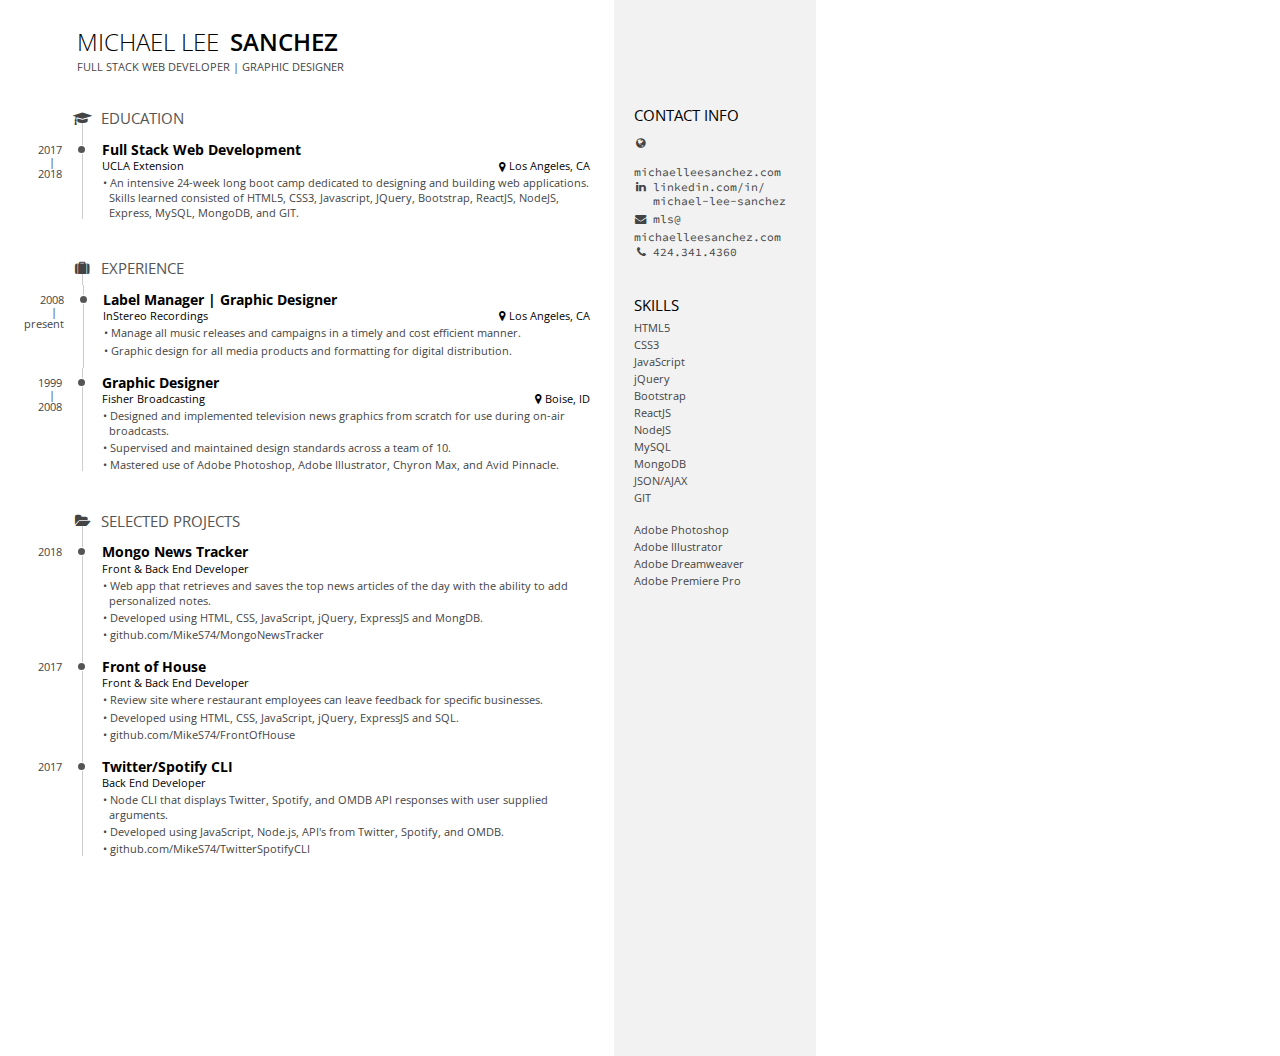
==== commit b0c5372d: "contact info added" ====
--- a/index.html
+++ b/index.html
@@ -3,6 +3,7 @@
 
 <head>
     <meta charset="utf-8" />
+    <meta name="viewport" content="width=device-width, initial-scale=1">
     <link rel="stylesheet" type="text/css" href="dep/normalize.css/normalize.css" />
     <link rel="stylesheet" href="https://cdnjs.cloudflare.com/ajax/libs/font-awesome/4.7.0/css/font-awesome.min.css">
     <link href="https://fonts.googleapis.com/css?family=Open+Sans:300,400,600,700|Source+Code+Pro" rel="stylesheet">
@@ -160,10 +161,10 @@
             </h1>
             <ul>
                 <li><i class="fa fa-globe"></i> michaelleesanchez.com</li>
-                <li><i class="fa fa-linkedin"></i> linkedin.com//in/</li>
-                <li><i class="fa fw"></i> michael-lee-sanchez</li>
+                <li class="info-new-line2"><i class="fa fa-linkedin"></i> linkedin.com/in/</li>
+                <li class="info-new-line1"><i class="fa fw"></i> michael-lee-sanchez</li>
                 <li><i class="fa fa-envelope"></i> mls@</li>
-                <li><i class="fa fw"></i> michaelleesanchez.com</li>
+                <li class="info-new-line1"><i class="fa fw"></i> michaelleesanchez.com</li>
                 <li><i class="fa fa-phone"></i> 424.341.4360</li>
             </ul>
         </div>
--- a/style.css
+++ b/style.css
@@ -333,7 +333,7 @@
   padding-left: 0;
   font-family: 'Source Code Pro', monospace;
   font-weight: 400;
-  line-height: 1.75;
+  line-height: 2.5;
 }
 
 #contact li > i{
@@ -341,8 +341,17 @@
   text-align: right;
 }
 
+.info-new-line1 {
+    line-height: .1;
+}
+
+.info-new-line2 {
+   margin-top: -1.5vh
+}
+
 #skills{
   line-height: 1.5;
+    margin-top: 3vh;
 }
 
 #skills ul{
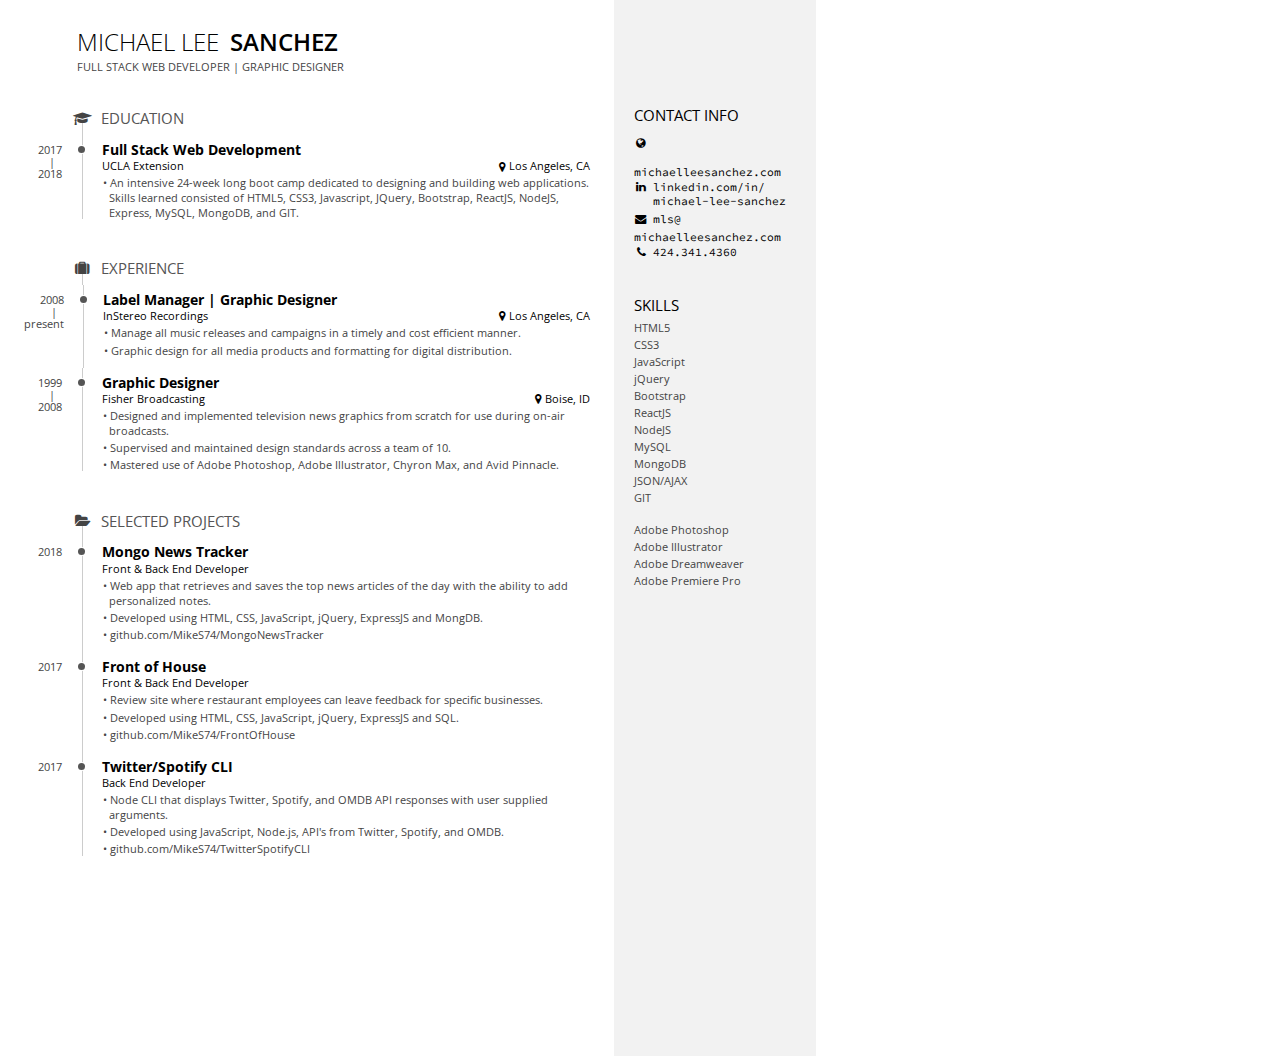
==== commit 9e021d72: "final links added" ====
--- a/index.html
+++ b/index.html
@@ -106,7 +106,7 @@
                         <ul>
                             <li>Web app that retrieves and saves the top news articles of the day with the ability to add personalized notes.</li>
                             <li>Developed using HTML, CSS, JavaScript, jQuery, ExpressJS and MongDB.</li>
-                            <li>github.com/MikeS74/MongoNewsTracker</li>
+                            <li><a href="https://github.com/MikeS74/MongoNewsTracker" target="new" style="color: #444">github.com/MikeS74/MongoNewsTracker</a></li>
                         </ul>
                     </div>
                 </div>
@@ -126,7 +126,7 @@
                         <ul>
                             <li>Review site where restaurant employees can leave feedback for specific businesses.</li>
                             <li>Developed using HTML, CSS, JavaScript, jQuery, ExpressJS and SQL.</li>
-                            <li>github.com/MikeS74/FrontOfHouse</li>
+                            <li><a href="https://github.com/MikeS74/FrontOfHouse" target="new" style="color: #444">github.com/MikeS74/FrontOfHouse</a></li>
                         </ul>
                     </div>
                 </div>
@@ -146,7 +146,7 @@
                         <ul>
                             <li>Node CLI that displays Twitter, Spotify, and OMDB API responses with user supplied arguments.</li>
                             <li>Developed using JavaScript, Node.js, API's from Twitter, Spotify, and OMDB.</li>
-                            <li>github.com/MikeS74/TwitterSpotifyCLI<br><br></li>
+                            <li><a href="https://github.com/MikeS74/TwitterSpotifyCLI" target="new" style="color: #444">github.com/MikeS74/TwitterSpotifyCLI</a><br><br></li>
                         </ul>
                     </div>
                 </div>
@@ -160,11 +160,11 @@
                 Contact Info
             </h1>
             <ul>
-                <li><i class="fa fa-globe"></i> michaelleesanchez.com</li>
-                <li class="info-new-line2"><i class="fa fa-linkedin"></i> linkedin.com/in/</li>
-                <li class="info-new-line1"><i class="fa fw"></i> michael-lee-sanchez</li>
-                <li><i class="fa fa-envelope"></i> mls@</li>
-                <li class="info-new-line1"><i class="fa fw"></i> michaelleesanchez.com</li>
+                <li><i class="fa fa-globe"></i><a href="http://www.michaelleesanchez.com" target="new"> michaelleesanchez.com</a></li>
+                <li class="info-new-line2"><i class="fa fa-linkedin"></i><a href="https://linkedin.com/in/michael-lee-sanchez" target="new"> linkedin.com/in/</a></li>
+                <li class="info-new-line1"><i class="fa fw"></i> <a href="https://linkedin.com/in/michael-lee-sanchez" target="new"> michael-lee-sanchez</a></li>
+                <li><i class="fa fa-envelope"></i> <a href="mailto:mls@michaelleesanchez.com">mls@</a></li>
+                <li class="info-new-line1"><i class="fa fw"></i> <a href="mailto:mls@michaelleesanchez.com">michaelleesanchez.com</a></li>
                 <li><i class="fa fa-phone"></i> 424.341.4360</li>
             </ul>
         </div>
--- a/style.css
+++ b/style.css
@@ -47,6 +47,11 @@
 
 li{
   list-style-type: none;
+}
+
+a {
+    text-decoration: none;
+    color: black;
 }
 
 #main{
@@ -334,6 +339,7 @@
   font-family: 'Source Code Pro', monospace;
   font-weight: 400;
   line-height: 2.5;
+    color: black;
 }
 
 #contact li > i{
